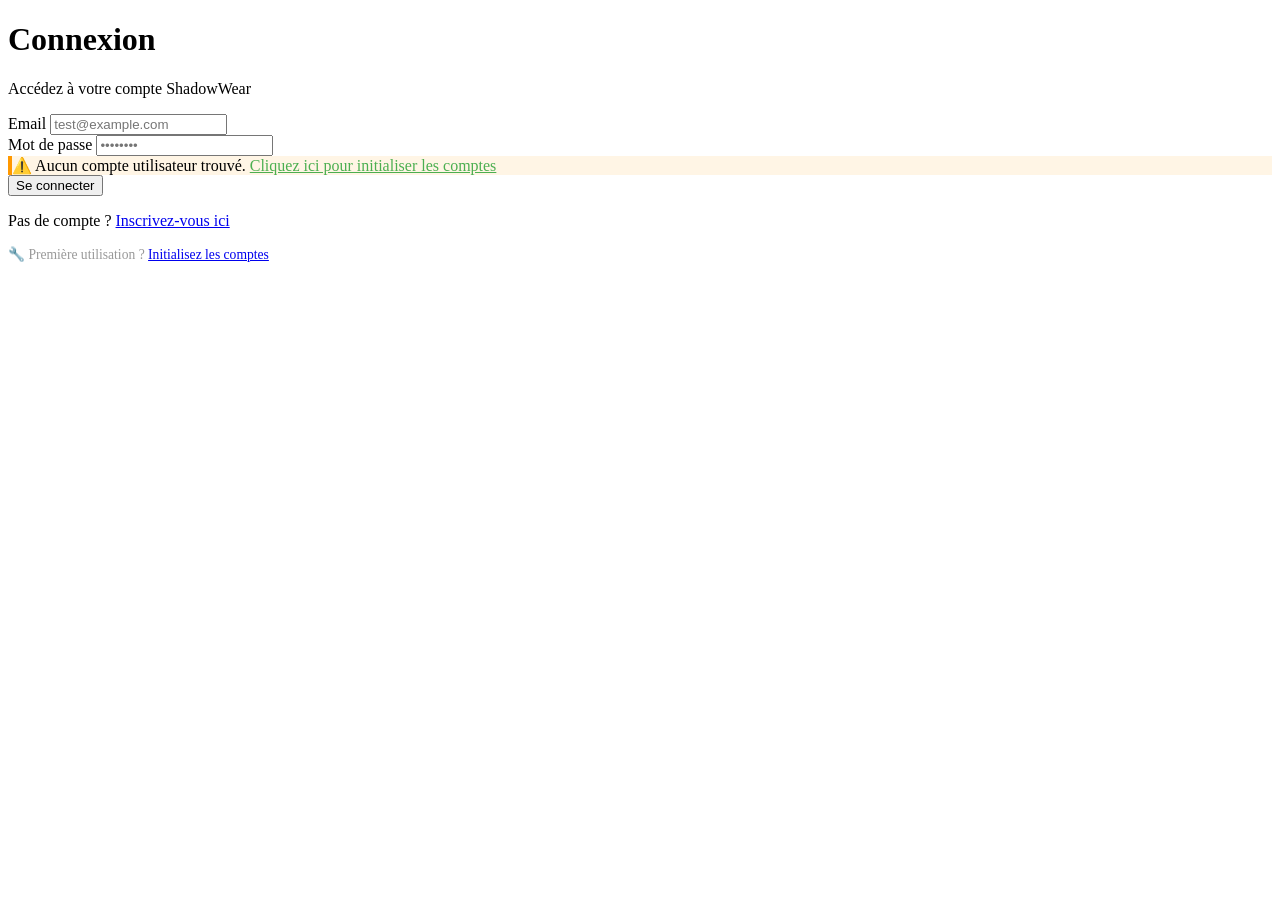
==== admin.html @ 0e339773 "Add files via upload" ====
<!DOCTYPE html>
<html lang="fr">
<head>
    <meta charset="UTF-8">
    <meta name="viewport" content="width=device-width, initial-scale=1.0">
    <title>Administration | ShadowWear</title>
    <link rel="preconnect" href="https://fonts.googleapis.com">
    <link rel="preconnect" href="https://fonts.gstatic.com" crossorigin>
    <link href="https://fonts.googleapis.com/css2?family=Inter:wght@300;400;700;900&display=swap" rel="stylesheet">
    <link rel="stylesheet" href="styles/auth.css">
    <style>
        .admin-header {
            background: linear-gradient(135deg, rgba(20, 20, 20, 0.95) 0%, rgba(10, 10, 10, 1) 100%);
            border-bottom: 2px solid rgba(255, 255, 255, 0.2);
            padding: 20px;
            margin-bottom: 30px;
        }

        .admin-content {
            display: grid;
            grid-template-columns: repeat(auto-fit, minmax(300px, 1fr));
            gap: 20px;
            margin-bottom: 30px;
        }

        .admin-card {
            background: rgba(255, 255, 255, 0.05);
            border: 1px solid rgba(255, 255, 255, 0.1);
            border-radius: 8px;
            padding: 20px;
            transition: all 0.3s ease;
        }

        .admin-card:hover {
            background: rgba(255, 255, 255, 0.08);
            border-color: rgba(255, 255, 255, 0.2);
        }

        .admin-card h3 {
            font-size: 18px;
            font-weight: 600;
            margin-bottom: 15px;
            color: #fff;
        }

        .admin-card p {
            color: #999;
            font-size: 14px;
            line-height: 1.6;
            margin-bottom: 15px;
        }

        .admin-button {
            padding: 10px 15px;
            background: rgba(255, 255, 255, 0.1);
            border: 1px solid rgba(255, 255, 255, 0.2);
            color: #fff;
            border-radius: 6px;
            cursor: pointer;
            font-size: 12px;
            font-weight: 600;
            transition: all 0.3s ease;
            text-transform: uppercase;
            letter-spacing: 0.5px;
        }

        .admin-button:hover {
            background: rgba(255, 255, 255, 0.15);
            border-color: rgba(255, 255, 255, 0.4);
        }

        .users-table {
            width: 100%;
            border-collapse: collapse;
            background: rgba(255, 255, 255, 0.05);
            border: 1px solid rgba(255, 255, 255, 0.1);
            border-radius: 8px;
            overflow: hidden;
        }

        .users-table th {
            background: rgba(255, 255, 255, 0.1);
            padding: 12px;
            text-align: left;
            font-weight: 600;
            font-size: 12px;
            border-bottom: 1px solid rgba(255, 255, 255, 0.1);
            text-transform: uppercase;
            letter-spacing: 0.5px;
        }

        .users-table td {
            padding: 12px;
            border-bottom: 1px solid rgba(255, 255, 255, 0.05);
            font-size: 13px;
        }

        .users-table tr:hover {
            background: rgba(255, 255, 255, 0.08);
        }

        .delete-btn {
            padding: 6px 10px;
            background: rgba(239, 68, 68, 0.2);
            color: #fecaca;
            border: 1px solid rgba(239, 68, 68, 0.4);
            border-radius: 4px;
            cursor: pointer;
            font-size: 11px;
            font-weight: 600;
            transition: all 0.3s ease;
        }

        .delete-btn:hover {
            background: rgba(239, 68, 68, 0.3);
            border-color: rgba(239, 68, 68, 0.6);
        }

        .role-badge {
            display: inline-block;
            padding: 4px 8px;
            background: rgba(16, 185, 129, 0.2);
            color: #a7f3d0;
            border-radius: 4px;
            font-size: 11px;
            font-weight: 600;
        }

        .admin-section {
            margin-bottom: 30px;
        }

        .admin-section h2 {
            font-size: 20px;
            font-weight: 600;
            margin-bottom: 20px;
            color: #fff;
            border-bottom: 1px solid rgba(255, 255, 255, 0.1);
            padding-bottom: 10px;
        }

        .no-access {
            grid-column: 1 / -1;
            text-align: center;
            padding: 40px;
            background: rgba(239, 68, 68, 0.1);
            border: 1px solid rgba(239, 68, 68, 0.4);
            border-radius: 8px;
        }

        .no-access h3 {
            color: #fecaca;
            margin-bottom: 10px;
        }

        .no-access p {
            color: #fca5a5;
        }
    </style>
</head>
<body>
    <div class="grunge-overlay"></div>

    <div class="auth-container" style="max-width: 1200px;">
        <!-- En-tête Admin -->
        <div class="admin-header">
            <h1 class="auth-title" style="margin: 0;">Panneau d'Administration</h1>
            <p class="auth-subtitle" style="margin: 0;">Gestion de ShadowWear</p>
        </div>

        <!-- Contenu Admin -->
        <div id="adminContent">
            <!-- Sera rempli par JavaScript -->
        </div>

        <!-- Bouton Retour -->
        <div class="auth-footer">
            <p><a href="index.html" class="auth-link">← Retour au site</a></p>
        </div>
    </div>

    <!-- Script d'authentification -->
    <script src="js/auth.js"></script>
    <script src="js/orders.js"></script>
    <script>
        // ============================================
        // PAGE D'ADMINISTRATION
        // ============================================

        // Vérifier si l'utilisateur est connecté ET admin
        window.addEventListener('DOMContentLoaded', function() {
            const currentUser = sessionStorage.getItem('currentUser');
            
            if (!currentUser) {
                // Rediriger vers la page de connexion
                alert('Vous devez être connecté pour accéder à cette page');
                window.location.href = 'login.html';
                return;
            }

            const user = JSON.parse(currentUser);

            // Vérifier si l'utilisateur est admin
            if (user.role !== 'admin') {
                // Afficher un message d'erreur
                document.getElementById('adminContent').innerHTML = `
                    <div class="admin-content">
                        <div class="no-access">
                            <h3>Accès refusé</h3>
                            <p>Vous n'avez pas les permissions pour accéder à l'administration.</p>
                            <p style="margin-top: 15px;">Email: <strong>${user.email}</strong></p>
                        </div>
                    </div>
                `;
                return;
            }

            // Afficher le contenu admin
            displayAdminDashboard(user);
        });

        /**
         * Affiche le tableau de bord administrateur
         */
        function displayAdminDashboard(adminUser) {
            const users = JSON.parse(localStorage.getItem('users')) || [];
            const adminContent = document.getElementById('adminContent');

            let html = `
                <div class="admin-card" style="grid-column: 1 / -1;">
                    <h3>Bienvenue, Admin</h3>
                    <p>Connecté en tant que : <strong>${adminUser.email}</strong></p>
                    <p>Rôle : <span class="role-badge">Administrateur</span></p>
                </div>

                <!-- Statistiques -->
                <div class="admin-card">
                    <h3>Utilisateurs</h3>
                    <p style="font-size: 32px; font-weight: 700; color: #10b981; margin: 10px 0;">${users.length}</p>
                    <p>Nombre total d'utilisateurs enregistrés</p>
                </div>

                <div class="admin-card">
                    <h3>Admins</h3>
                    <p style="font-size: 32px; font-weight: 700; color: #3b82f6; margin: 10px 0;">${users.filter(u => u.role === 'admin').length}</p>
                    <p>Nombre total d'administrateurs</p>
                </div>

                <div class="admin-card">
                    <h3>Utilisateurs standards</h3>
                    <p style="font-size: 32px; font-weight: 700; color: #f59e0b; margin: 10px 0;">${users.filter(u => !u.role || u.role === 'user').length}</p>
                    <p>Utilisateurs non administrateurs</p>
                </div>

                <div class="admin-card">
                    <h3>Utilisation Statistiques</h3>
                    <p style="font-size: 32px; font-weight: 700; color: #3b82f6; margin: 10px 0;">📊</p>
                    <p>Tableau de bord complet</p>
                    <a href="stats.html" class="admin-button" style="display: block; text-align: center; text-decoration: none; margin-top: 10px;">
                        Voir les Stats →
                    </a>
                </div>

                <div class="admin-card">
                    <h3>Outils de Développement</h3>
                    <p style="font-size: 32px; font-weight: 700; color: #f59e0b; margin: 10px 0;">🔧</p>
                    <p>Tests et données</p>
                    <a href="tools.html" class="admin-button" style="display: block; text-align: center; text-decoration: none; margin-top: 10px;">
                        Accéder aux Outils →
                    </a>
                </div>

                <!-- Section Gestion des utilisateurs -->
                <div style="grid-column: 1 / -1;" class="admin-section">
                    <h2>Gestion des utilisateurs</h2>
                    ${users.length > 0 ? buildUsersTable(users, adminUser.email) : '<p style="color: #999;">Aucun utilisateur enregistré</p>'}
                </div>

                <!-- Section Statistiques -->
                <div style="grid-column: 1 / -1;" class="admin-section">
                    <h2>📊 Statistiques</h2>
                    <p style="color: #999; margin-bottom: 15px;">Accédez au tableau de bord complet des commandes avec graphiques, tendances et analyses détaillées.</p>
                    <a href="stats.html" class="auth-button" style="display: inline-block; text-decoration: none; text-align: center;">
                        📈 Voir les Statistiques des Commandes
                    </a>
                </div>

                <!-- Section Outils -->
                <div style="grid-column: 1 / -1;" class="admin-section">
                    <h2>Outils d'administration</h2>
                    <div style="display: flex; gap: 10px; flex-wrap: wrap;">
                        <button class="auth-button" onclick="exportUsersData()">
                            ▼ Exporter les données
                        </button>
                        <button class="auth-button auth-button-danger" onclick="deleteAllUsers()">
                            🗑️ Supprimer tous les utilisateurs
                        </button>
                        <button class="auth-button" onclick="clearStorage()">
                            🔄 Réinitialiser le stockage
                        </button>
                        <button class="auth-button" onclick="logoutAdmin()">
                            🚪 Déconnexion
                        </button>
                    </div>
                </div>
            `;

            adminContent.innerHTML = html;
        }

        /**
         * Construit le tableau des utilisateurs
         */
        function buildUsersTable(users, adminEmail) {
            let html = '<table class="users-table"><thead><tr>';
            html += '<th>ID</th>';
            html += '<th>Email</th>';
            html += '<th>Nom</th>';
            html += '<th>Rôle</th>';
            html += '<th>Enregistré le</th>';
            html += '<th>Actions</th>';
            html += '</tr></thead><tbody>';

            users.forEach(user => {
                const createdDate = new Date(user.createdAt).toLocaleDateString('fr-FR');
                const roleClass = user.role === 'admin' ? 'role-badge' : '';
                const roleName = user.role === 'admin' ? 'Administrateur' : 'Utilisateur';
                const canDelete = user.email !== adminEmail; // Empêcher la suppression de son propre compte

                html += `<tr>
                    <td>${user.id}</td>
                    <td><strong>${user.email}</strong></td>
                    <td>${user.name}</td>
                    <td><span class="${roleClass}">${roleName}</span></td>
                    <td>${createdDate}</td>
                    <td>
                        ${canDelete ? `<button class="delete-btn" onclick="deleteUser('${user.email}')">Supprimer</button>` : '<span style="color: #999;">(Admin)</span>'}
                    </td>
                </tr>`;
            });

            html += '</tbody></table>';
            return html;
        }

        /**
         * Supprime un utilisateur
         */
        function deleteUser(email) {
            if (confirm(`Êtes-vous sûr de vouloir supprimer l'utilisateur ${email} ?`)) {
                if (deleteUser(email)) { // Utilise la fonction du fichier auth.js
                    alert('Utilisateur supprimé');
                    // Rafraîchir la page
                    location.reload();
                } else {
                    alert('Erreur lors de la suppression');
                }
            }
        }

        /**
         * Oups ! Il y a un conflit de nom. Je dois renommer la fonction
         */
        function deleteUserAccount(email) {
            if (confirm(`Êtes-vous sûr de vouloir supprimer l'utilisateur ${email} ?`)) {
                // Récupérer les utilisateurs
                const users = JSON.parse(localStorage.getItem('users')) || [];
                const filteredUsers = users.filter(u => u.email !== email);

                // Vérifier si l'utilisateur a été trouvé
                if (filteredUsers.length === users.length) {
                    alert('Utilisateur non trouvé');
                    return;
                }

                // Sauvegarder les changements
                localStorage.setItem('users', JSON.stringify(filteredUsers));
                alert('Utilisateur supprimé');
                
                // Rafraîchir la page
                location.reload();
            }
        }

        /**
         * Exporte les données des utilisateurs en JSON
         */
        function exportUsersData() {
            const users = JSON.parse(localStorage.getItem('users')) || [];
            const dataStr = JSON.stringify(users, null, 2);
            const dataBlob = new Blob([dataStr], { type: 'application/json' });
            const url = URL.createObjectURL(dataBlob);
            const link = document.createElement('a');
            link.href = url;
            link.download = `shadowwear-users-${new Date().toISOString().split('T')[0]}.json`;
            link.click();
            URL.revokeObjectURL(url);
        }

        /**
         * Supprime tous les utilisateurs
         */
        function deleteAllUsers() {
            if (confirm('⚠️ ATTENTION ⚠️\n\nCette action supprimera DÉFINITIVEMENT tous les utilisateurs enregistrés.\n\nÊtes-vous absolument sûr ?')) {
                if (confirm('Tapez "OUI" pour confirmer la suppression complète')) {
                    localStorage.removeItem('users');
                    alert('Tous les utilisateurs ont été supprimés');
                    location.reload();
                }
            }
        }

        /**
         * Réinitialise le stockage
         */
        function clearStorage() {
            if (confirm('Cela va réinitialiser le stockage localStorage de votre navigateur.\n\nContinuer ?')) {
                localStorage.clear();
                sessionStorage.clear();
                alert('Stockage réinitialisé. Redirection vers la connexion...');
                window.location.href = 'login.html';
            }
        }

        /**
         * Déconnecte l'administrateur
         */
        function logoutAdmin() {
            sessionStorage.removeItem('currentUser');
            alert('Vous avez été déconnecté');
            window.location.href = 'login.html';
        }

        // Corriger le lien du bouton de suppression
        document.addEventListener('click', function(e) {
            if (e.target.classList.contains('delete-btn')) {
                const email = e.target.getAttribute('onclick').match(/'([^']+)'/)[1];
                deleteUserAccount(email);
            }
        });
    </script>
</body>
</html>
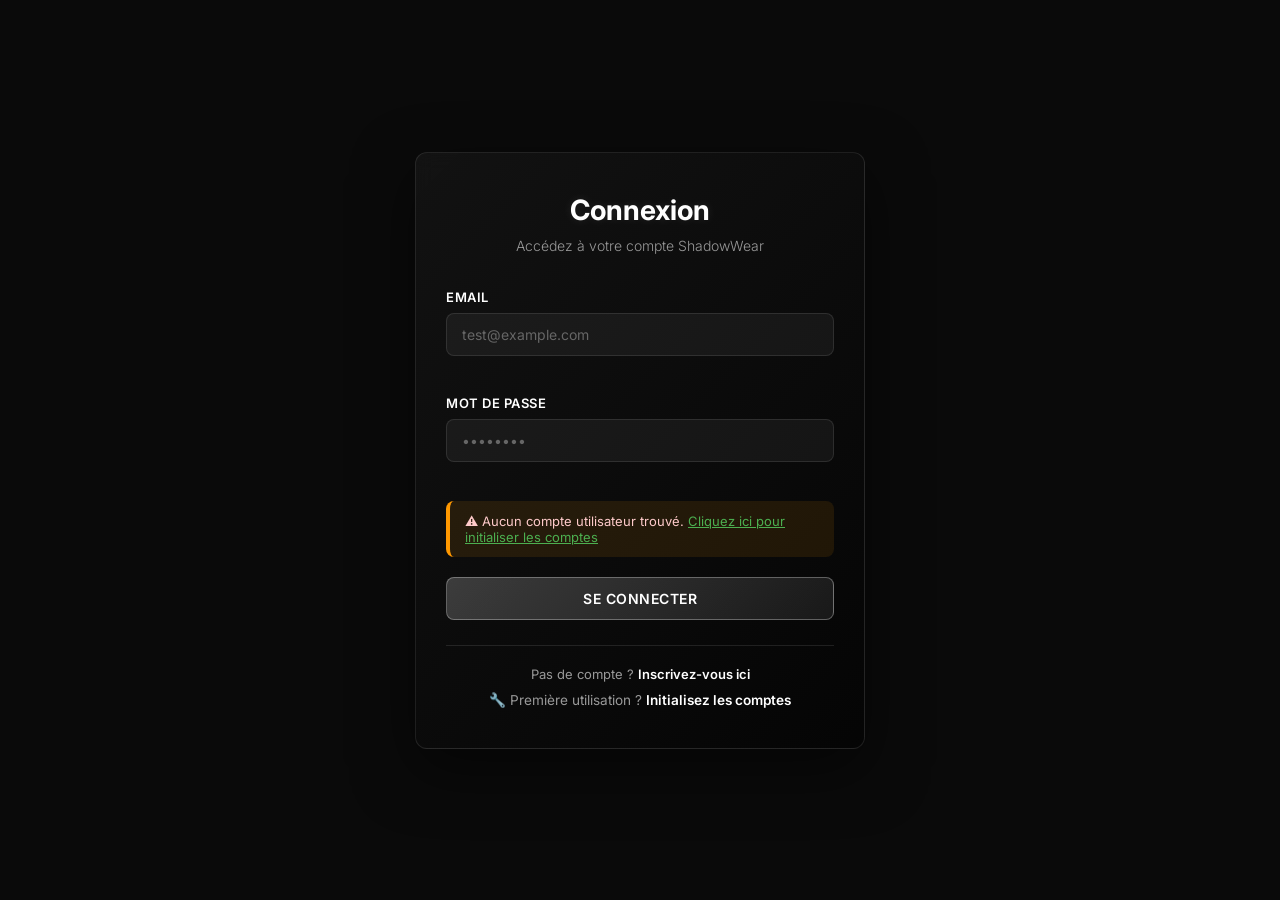
==== commit 9fe7c413: "Initial commit: Site Web vitrine" ====
--- a/admin.html
+++ b/admin.html
@@ -1,443 +1,443 @@
-<!DOCTYPE html>
-<html lang="fr">
-<head>
-    <meta charset="UTF-8">
-    <meta name="viewport" content="width=device-width, initial-scale=1.0">
-    <title>Administration | ShadowWear</title>
-    <link rel="preconnect" href="https://fonts.googleapis.com">
-    <link rel="preconnect" href="https://fonts.gstatic.com" crossorigin>
-    <link href="https://fonts.googleapis.com/css2?family=Inter:wght@300;400;700;900&display=swap" rel="stylesheet">
-    <link rel="stylesheet" href="styles/auth.css">
-    <style>
-        .admin-header {
-            background: linear-gradient(135deg, rgba(20, 20, 20, 0.95) 0%, rgba(10, 10, 10, 1) 100%);
-            border-bottom: 2px solid rgba(255, 255, 255, 0.2);
-            padding: 20px;
-            margin-bottom: 30px;
-        }
-
-        .admin-content {
-            display: grid;
-            grid-template-columns: repeat(auto-fit, minmax(300px, 1fr));
-            gap: 20px;
-            margin-bottom: 30px;
-        }
-
-        .admin-card {
-            background: rgba(255, 255, 255, 0.05);
-            border: 1px solid rgba(255, 255, 255, 0.1);
-            border-radius: 8px;
-            padding: 20px;
-            transition: all 0.3s ease;
-        }
-
-        .admin-card:hover {
-            background: rgba(255, 255, 255, 0.08);
-            border-color: rgba(255, 255, 255, 0.2);
-        }
-
-        .admin-card h3 {
-            font-size: 18px;
-            font-weight: 600;
-            margin-bottom: 15px;
-            color: #fff;
-        }
-
-        .admin-card p {
-            color: #999;
-            font-size: 14px;
-            line-height: 1.6;
-            margin-bottom: 15px;
-        }
-
-        .admin-button {
-            padding: 10px 15px;
-            background: rgba(255, 255, 255, 0.1);
-            border: 1px solid rgba(255, 255, 255, 0.2);
-            color: #fff;
-            border-radius: 6px;
-            cursor: pointer;
-            font-size: 12px;
-            font-weight: 600;
-            transition: all 0.3s ease;
-            text-transform: uppercase;
-            letter-spacing: 0.5px;
-        }
-
-        .admin-button:hover {
-            background: rgba(255, 255, 255, 0.15);
-            border-color: rgba(255, 255, 255, 0.4);
-        }
-
-        .users-table {
-            width: 100%;
-            border-collapse: collapse;
-            background: rgba(255, 255, 255, 0.05);
-            border: 1px solid rgba(255, 255, 255, 0.1);
-            border-radius: 8px;
-            overflow: hidden;
-        }
-
-        .users-table th {
-            background: rgba(255, 255, 255, 0.1);
-            padding: 12px;
-            text-align: left;
-            font-weight: 600;
-            font-size: 12px;
-            border-bottom: 1px solid rgba(255, 255, 255, 0.1);
-            text-transform: uppercase;
-            letter-spacing: 0.5px;
-        }
-
-        .users-table td {
-            padding: 12px;
-            border-bottom: 1px solid rgba(255, 255, 255, 0.05);
-            font-size: 13px;
-        }
-
-        .users-table tr:hover {
-            background: rgba(255, 255, 255, 0.08);
-        }
-
-        .delete-btn {
-            padding: 6px 10px;
-            background: rgba(239, 68, 68, 0.2);
-            color: #fecaca;
-            border: 1px solid rgba(239, 68, 68, 0.4);
-            border-radius: 4px;
-            cursor: pointer;
-            font-size: 11px;
-            font-weight: 600;
-            transition: all 0.3s ease;
-        }
-
-        .delete-btn:hover {
-            background: rgba(239, 68, 68, 0.3);
-            border-color: rgba(239, 68, 68, 0.6);
-        }
-
-        .role-badge {
-            display: inline-block;
-            padding: 4px 8px;
-            background: rgba(16, 185, 129, 0.2);
-            color: #a7f3d0;
-            border-radius: 4px;
-            font-size: 11px;
-            font-weight: 600;
-        }
-
-        .admin-section {
-            margin-bottom: 30px;
-        }
-
-        .admin-section h2 {
-            font-size: 20px;
-            font-weight: 600;
-            margin-bottom: 20px;
-            color: #fff;
-            border-bottom: 1px solid rgba(255, 255, 255, 0.1);
-            padding-bottom: 10px;
-        }
-
-        .no-access {
-            grid-column: 1 / -1;
-            text-align: center;
-            padding: 40px;
-            background: rgba(239, 68, 68, 0.1);
-            border: 1px solid rgba(239, 68, 68, 0.4);
-            border-radius: 8px;
-        }
-
-        .no-access h3 {
-            color: #fecaca;
-            margin-bottom: 10px;
-        }
-
-        .no-access p {
-            color: #fca5a5;
-        }
-    </style>
-</head>
-<body>
-    <div class="grunge-overlay"></div>
-
-    <div class="auth-container" style="max-width: 1200px;">
-        <!-- En-tête Admin -->
-        <div class="admin-header">
-            <h1 class="auth-title" style="margin: 0;">Panneau d'Administration</h1>
-            <p class="auth-subtitle" style="margin: 0;">Gestion de ShadowWear</p>
-        </div>
-
-        <!-- Contenu Admin -->
-        <div id="adminContent">
-            <!-- Sera rempli par JavaScript -->
-        </div>
-
-        <!-- Bouton Retour -->
-        <div class="auth-footer">
-            <p><a href="index.html" class="auth-link">← Retour au site</a></p>
-        </div>
-    </div>
-
-    <!-- Script d'authentification -->
-    <script src="js/auth.js"></script>
-    <script src="js/orders.js"></script>
-    <script>
-        // ============================================
-        // PAGE D'ADMINISTRATION
-        // ============================================
-
-        // Vérifier si l'utilisateur est connecté ET admin
-        window.addEventListener('DOMContentLoaded', function() {
-            const currentUser = sessionStorage.getItem('currentUser');
-            
-            if (!currentUser) {
-                // Rediriger vers la page de connexion
-                alert('Vous devez être connecté pour accéder à cette page');
-                window.location.href = 'login.html';
-                return;
-            }
-
-            const user = JSON.parse(currentUser);
-
-            // Vérifier si l'utilisateur est admin
-            if (user.role !== 'admin') {
-                // Afficher un message d'erreur
-                document.getElementById('adminContent').innerHTML = `
-                    <div class="admin-content">
-                        <div class="no-access">
-                            <h3>Accès refusé</h3>
-                            <p>Vous n'avez pas les permissions pour accéder à l'administration.</p>
-                            <p style="margin-top: 15px;">Email: <strong>${user.email}</strong></p>
-                        </div>
-                    </div>
-                `;
-                return;
-            }
-
-            // Afficher le contenu admin
-            displayAdminDashboard(user);
-        });
-
-        /**
-         * Affiche le tableau de bord administrateur
-         */
-        function displayAdminDashboard(adminUser) {
-            const users = JSON.parse(localStorage.getItem('users')) || [];
-            const adminContent = document.getElementById('adminContent');
-
-            let html = `
-                <div class="admin-card" style="grid-column: 1 / -1;">
-                    <h3>Bienvenue, Admin</h3>
-                    <p>Connecté en tant que : <strong>${adminUser.email}</strong></p>
-                    <p>Rôle : <span class="role-badge">Administrateur</span></p>
-                </div>
-
-                <!-- Statistiques -->
-                <div class="admin-card">
-                    <h3>Utilisateurs</h3>
-                    <p style="font-size: 32px; font-weight: 700; color: #10b981; margin: 10px 0;">${users.length}</p>
-                    <p>Nombre total d'utilisateurs enregistrés</p>
-                </div>
-
-                <div class="admin-card">
-                    <h3>Admins</h3>
-                    <p style="font-size: 32px; font-weight: 700; color: #3b82f6; margin: 10px 0;">${users.filter(u => u.role === 'admin').length}</p>
-                    <p>Nombre total d'administrateurs</p>
-                </div>
-
-                <div class="admin-card">
-                    <h3>Utilisateurs standards</h3>
-                    <p style="font-size: 32px; font-weight: 700; color: #f59e0b; margin: 10px 0;">${users.filter(u => !u.role || u.role === 'user').length}</p>
-                    <p>Utilisateurs non administrateurs</p>
-                </div>
-
-                <div class="admin-card">
-                    <h3>Utilisation Statistiques</h3>
-                    <p style="font-size: 32px; font-weight: 700; color: #3b82f6; margin: 10px 0;">📊</p>
-                    <p>Tableau de bord complet</p>
-                    <a href="stats.html" class="admin-button" style="display: block; text-align: center; text-decoration: none; margin-top: 10px;">
-                        Voir les Stats →
-                    </a>
-                </div>
-
-                <div class="admin-card">
-                    <h3>Outils de Développement</h3>
-                    <p style="font-size: 32px; font-weight: 700; color: #f59e0b; margin: 10px 0;">🔧</p>
-                    <p>Tests et données</p>
-                    <a href="tools.html" class="admin-button" style="display: block; text-align: center; text-decoration: none; margin-top: 10px;">
-                        Accéder aux Outils →
-                    </a>
-                </div>
-
-                <!-- Section Gestion des utilisateurs -->
-                <div style="grid-column: 1 / -1;" class="admin-section">
-                    <h2>Gestion des utilisateurs</h2>
-                    ${users.length > 0 ? buildUsersTable(users, adminUser.email) : '<p style="color: #999;">Aucun utilisateur enregistré</p>'}
-                </div>
-
-                <!-- Section Statistiques -->
-                <div style="grid-column: 1 / -1;" class="admin-section">
-                    <h2>📊 Statistiques</h2>
-                    <p style="color: #999; margin-bottom: 15px;">Accédez au tableau de bord complet des commandes avec graphiques, tendances et analyses détaillées.</p>
-                    <a href="stats.html" class="auth-button" style="display: inline-block; text-decoration: none; text-align: center;">
-                        📈 Voir les Statistiques des Commandes
-                    </a>
-                </div>
-
-                <!-- Section Outils -->
-                <div style="grid-column: 1 / -1;" class="admin-section">
-                    <h2>Outils d'administration</h2>
-                    <div style="display: flex; gap: 10px; flex-wrap: wrap;">
-                        <button class="auth-button" onclick="exportUsersData()">
-                            ▼ Exporter les données
-                        </button>
-                        <button class="auth-button auth-button-danger" onclick="deleteAllUsers()">
-                            🗑️ Supprimer tous les utilisateurs
-                        </button>
-                        <button class="auth-button" onclick="clearStorage()">
-                            🔄 Réinitialiser le stockage
-                        </button>
-                        <button class="auth-button" onclick="logoutAdmin()">
-                            🚪 Déconnexion
-                        </button>
-                    </div>
-                </div>
-            `;
-
-            adminContent.innerHTML = html;
-        }
-
-        /**
-         * Construit le tableau des utilisateurs
-         */
-        function buildUsersTable(users, adminEmail) {
-            let html = '<table class="users-table"><thead><tr>';
-            html += '<th>ID</th>';
-            html += '<th>Email</th>';
-            html += '<th>Nom</th>';
-            html += '<th>Rôle</th>';
-            html += '<th>Enregistré le</th>';
-            html += '<th>Actions</th>';
-            html += '</tr></thead><tbody>';
-
-            users.forEach(user => {
-                const createdDate = new Date(user.createdAt).toLocaleDateString('fr-FR');
-                const roleClass = user.role === 'admin' ? 'role-badge' : '';
-                const roleName = user.role === 'admin' ? 'Administrateur' : 'Utilisateur';
-                const canDelete = user.email !== adminEmail; // Empêcher la suppression de son propre compte
-
-                html += `<tr>
-                    <td>${user.id}</td>
-                    <td><strong>${user.email}</strong></td>
-                    <td>${user.name}</td>
-                    <td><span class="${roleClass}">${roleName}</span></td>
-                    <td>${createdDate}</td>
-                    <td>
-                        ${canDelete ? `<button class="delete-btn" onclick="deleteUser('${user.email}')">Supprimer</button>` : '<span style="color: #999;">(Admin)</span>'}
-                    </td>
-                </tr>`;
-            });
-
-            html += '</tbody></table>';
-            return html;
-        }
-
-        /**
-         * Supprime un utilisateur
-         */
-        function deleteUser(email) {
-            if (confirm(`Êtes-vous sûr de vouloir supprimer l'utilisateur ${email} ?`)) {
-                if (deleteUser(email)) { // Utilise la fonction du fichier auth.js
-                    alert('Utilisateur supprimé');
-                    // Rafraîchir la page
-                    location.reload();
-                } else {
-                    alert('Erreur lors de la suppression');
-                }
-            }
-        }
-
-        /**
-         * Oups ! Il y a un conflit de nom. Je dois renommer la fonction
-         */
-        function deleteUserAccount(email) {
-            if (confirm(`Êtes-vous sûr de vouloir supprimer l'utilisateur ${email} ?`)) {
-                // Récupérer les utilisateurs
-                const users = JSON.parse(localStorage.getItem('users')) || [];
-                const filteredUsers = users.filter(u => u.email !== email);
-
-                // Vérifier si l'utilisateur a été trouvé
-                if (filteredUsers.length === users.length) {
-                    alert('Utilisateur non trouvé');
-                    return;
-                }
-
-                // Sauvegarder les changements
-                localStorage.setItem('users', JSON.stringify(filteredUsers));
-                alert('Utilisateur supprimé');
-                
-                // Rafraîchir la page
-                location.reload();
-            }
-        }
-
-        /**
-         * Exporte les données des utilisateurs en JSON
-         */
-        function exportUsersData() {
-            const users = JSON.parse(localStorage.getItem('users')) || [];
-            const dataStr = JSON.stringify(users, null, 2);
-            const dataBlob = new Blob([dataStr], { type: 'application/json' });
-            const url = URL.createObjectURL(dataBlob);
-            const link = document.createElement('a');
-            link.href = url;
-            link.download = `shadowwear-users-${new Date().toISOString().split('T')[0]}.json`;
-            link.click();
-            URL.revokeObjectURL(url);
-        }
-
-        /**
-         * Supprime tous les utilisateurs
-         */
-        function deleteAllUsers() {
-            if (confirm('⚠️ ATTENTION ⚠️\n\nCette action supprimera DÉFINITIVEMENT tous les utilisateurs enregistrés.\n\nÊtes-vous absolument sûr ?')) {
-                if (confirm('Tapez "OUI" pour confirmer la suppression complète')) {
-                    localStorage.removeItem('users');
-                    alert('Tous les utilisateurs ont été supprimés');
-                    location.reload();
-                }
-            }
-        }
-
-        /**
-         * Réinitialise le stockage
-         */
-        function clearStorage() {
-            if (confirm('Cela va réinitialiser le stockage localStorage de votre navigateur.\n\nContinuer ?')) {
-                localStorage.clear();
-                sessionStorage.clear();
-                alert('Stockage réinitialisé. Redirection vers la connexion...');
-                window.location.href = 'login.html';
-            }
-        }
-
-        /**
-         * Déconnecte l'administrateur
-         */
-        function logoutAdmin() {
-            sessionStorage.removeItem('currentUser');
-            alert('Vous avez été déconnecté');
-            window.location.href = 'login.html';
-        }
-
-        // Corriger le lien du bouton de suppression
-        document.addEventListener('click', function(e) {
-            if (e.target.classList.contains('delete-btn')) {
-                const email = e.target.getAttribute('onclick').match(/'([^']+)'/)[1];
-                deleteUserAccount(email);
-            }
-        });
-    </script>
-</body>
-</html>
+<!DOCTYPE html>
+<html lang="fr">
+<head>
+    <meta charset="UTF-8">
+    <meta name="viewport" content="width=device-width, initial-scale=1.0">
+    <title>Administration | ShadowWear</title>
+    <link rel="preconnect" href="https://fonts.googleapis.com">
+    <link rel="preconnect" href="https://fonts.gstatic.com" crossorigin>
+    <link href="https://fonts.googleapis.com/css2?family=Inter:wght@300;400;700;900&display=swap" rel="stylesheet">
+    <link rel="stylesheet" href="styles/auth.css">
+    <style>
+        .admin-header {
+            background: linear-gradient(135deg, rgba(20, 20, 20, 0.95) 0%, rgba(10, 10, 10, 1) 100%);
+            border-bottom: 2px solid rgba(255, 255, 255, 0.2);
+            padding: 20px;
+            margin-bottom: 30px;
+        }
+
+        .admin-content {
+            display: grid;
+            grid-template-columns: repeat(auto-fit, minmax(300px, 1fr));
+            gap: 20px;
+            margin-bottom: 30px;
+        }
+
+        .admin-card {
+            background: rgba(255, 255, 255, 0.05);
+            border: 1px solid rgba(255, 255, 255, 0.1);
+            border-radius: 8px;
+            padding: 20px;
+            transition: all 0.3s ease;
+        }
+
+        .admin-card:hover {
+            background: rgba(255, 255, 255, 0.08);
+            border-color: rgba(255, 255, 255, 0.2);
+        }
+
+        .admin-card h3 {
+            font-size: 18px;
+            font-weight: 600;
+            margin-bottom: 15px;
+            color: #fff;
+        }
+
+        .admin-card p {
+            color: #999;
+            font-size: 14px;
+            line-height: 1.6;
+            margin-bottom: 15px;
+        }
+
+        .admin-button {
+            padding: 10px 15px;
+            background: rgba(255, 255, 255, 0.1);
+            border: 1px solid rgba(255, 255, 255, 0.2);
+            color: #fff;
+            border-radius: 6px;
+            cursor: pointer;
+            font-size: 12px;
+            font-weight: 600;
+            transition: all 0.3s ease;
+            text-transform: uppercase;
+            letter-spacing: 0.5px;
+        }
+
+        .admin-button:hover {
+            background: rgba(255, 255, 255, 0.15);
+            border-color: rgba(255, 255, 255, 0.4);
+        }
+
+        .users-table {
+            width: 100%;
+            border-collapse: collapse;
+            background: rgba(255, 255, 255, 0.05);
+            border: 1px solid rgba(255, 255, 255, 0.1);
+            border-radius: 8px;
+            overflow: hidden;
+        }
+
+        .users-table th {
+            background: rgba(255, 255, 255, 0.1);
+            padding: 12px;
+            text-align: left;
+            font-weight: 600;
+            font-size: 12px;
+            border-bottom: 1px solid rgba(255, 255, 255, 0.1);
+            text-transform: uppercase;
+            letter-spacing: 0.5px;
+        }
+
+        .users-table td {
+            padding: 12px;
+            border-bottom: 1px solid rgba(255, 255, 255, 0.05);
+            font-size: 13px;
+        }
+
+        .users-table tr:hover {
+            background: rgba(255, 255, 255, 0.08);
+        }
+
+        .delete-btn {
+            padding: 6px 10px;
+            background: rgba(239, 68, 68, 0.2);
+            color: #fecaca;
+            border: 1px solid rgba(239, 68, 68, 0.4);
+            border-radius: 4px;
+            cursor: pointer;
+            font-size: 11px;
+            font-weight: 600;
+            transition: all 0.3s ease;
+        }
+
+        .delete-btn:hover {
+            background: rgba(239, 68, 68, 0.3);
+            border-color: rgba(239, 68, 68, 0.6);
+        }
+
+        .role-badge {
+            display: inline-block;
+            padding: 4px 8px;
+            background: rgba(16, 185, 129, 0.2);
+            color: #a7f3d0;
+            border-radius: 4px;
+            font-size: 11px;
+            font-weight: 600;
+        }
+
+        .admin-section {
+            margin-bottom: 30px;
+        }
+
+        .admin-section h2 {
+            font-size: 20px;
+            font-weight: 600;
+            margin-bottom: 20px;
+            color: #fff;
+            border-bottom: 1px solid rgba(255, 255, 255, 0.1);
+            padding-bottom: 10px;
+        }
+
+        .no-access {
+            grid-column: 1 / -1;
+            text-align: center;
+            padding: 40px;
+            background: rgba(239, 68, 68, 0.1);
+            border: 1px solid rgba(239, 68, 68, 0.4);
+            border-radius: 8px;
+        }
+
+        .no-access h3 {
+            color: #fecaca;
+            margin-bottom: 10px;
+        }
+
+        .no-access p {
+            color: #fca5a5;
+        }
+    </style>
+</head>
+<body>
+    <div class="grunge-overlay"></div>
+
+    <div class="auth-container" style="max-width: 1200px;">
+        <!-- En-tête Admin -->
+        <div class="admin-header">
+            <h1 class="auth-title" style="margin: 0;">Panneau d'Administration</h1>
+            <p class="auth-subtitle" style="margin: 0;">Gestion de ShadowWear</p>
+        </div>
+
+        <!-- Contenu Admin -->
+        <div id="adminContent">
+            <!-- Sera rempli par JavaScript -->
+        </div>
+
+        <!-- Bouton Retour -->
+        <div class="auth-footer">
+            <p><a href="index.html" class="auth-link">← Retour au site</a></p>
+        </div>
+    </div>
+
+    <!-- Script d'authentification -->
+    <script src="js/auth.js"></script>
+    <script src="js/orders.js"></script>
+    <script>
+        // ============================================
+        // PAGE D'ADMINISTRATION
+        // ============================================
+
+        // Vérifier si l'utilisateur est connecté ET admin
+        window.addEventListener('DOMContentLoaded', function() {
+            const currentUser = sessionStorage.getItem('currentUser');
+            
+            if (!currentUser) {
+                // Rediriger vers la page de connexion
+                alert('Vous devez être connecté pour accéder à cette page');
+                window.location.href = 'login.html';
+                return;
+            }
+
+            const user = JSON.parse(currentUser);
+
+            // Vérifier si l'utilisateur est admin
+            if (user.role !== 'admin') {
+                // Afficher un message d'erreur
+                document.getElementById('adminContent').innerHTML = `
+                    <div class="admin-content">
+                        <div class="no-access">
+                            <h3>Accès refusé</h3>
+                            <p>Vous n'avez pas les permissions pour accéder à l'administration.</p>
+                            <p style="margin-top: 15px;">Email: <strong>${user.email}</strong></p>
+                        </div>
+                    </div>
+                `;
+                return;
+            }
+
+            // Afficher le contenu admin
+            displayAdminDashboard(user);
+        });
+
+        /**
+         * Affiche le tableau de bord administrateur
+         */
+        function displayAdminDashboard(adminUser) {
+            const users = JSON.parse(localStorage.getItem('users')) || [];
+            const adminContent = document.getElementById('adminContent');
+
+            let html = `
+                <div class="admin-card" style="grid-column: 1 / -1;">
+                    <h3>Bienvenue, Admin</h3>
+                    <p>Connecté en tant que : <strong>${adminUser.email}</strong></p>
+                    <p>Rôle : <span class="role-badge">Administrateur</span></p>
+                </div>
+
+                <!-- Statistiques -->
+                <div class="admin-card">
+                    <h3>Utilisateurs</h3>
+                    <p style="font-size: 32px; font-weight: 700; color: #10b981; margin: 10px 0;">${users.length}</p>
+                    <p>Nombre total d'utilisateurs enregistrés</p>
+                </div>
+
+                <div class="admin-card">
+                    <h3>Admins</h3>
+                    <p style="font-size: 32px; font-weight: 700; color: #3b82f6; margin: 10px 0;">${users.filter(u => u.role === 'admin').length}</p>
+                    <p>Nombre total d'administrateurs</p>
+                </div>
+
+                <div class="admin-card">
+                    <h3>Utilisateurs standards</h3>
+                    <p style="font-size: 32px; font-weight: 700; color: #f59e0b; margin: 10px 0;">${users.filter(u => !u.role || u.role === 'user').length}</p>
+                    <p>Utilisateurs non administrateurs</p>
+                </div>
+
+                <div class="admin-card">
+                    <h3>Utilisation Statistiques</h3>
+                    <p style="font-size: 32px; font-weight: 700; color: #3b82f6; margin: 10px 0;">📊</p>
+                    <p>Tableau de bord complet</p>
+                    <a href="stats.html" class="admin-button" style="display: block; text-align: center; text-decoration: none; margin-top: 10px;">
+                        Voir les Stats →
+                    </a>
+                </div>
+
+                <div class="admin-card">
+                    <h3>Outils de Développement</h3>
+                    <p style="font-size: 32px; font-weight: 700; color: #f59e0b; margin: 10px 0;">🔧</p>
+                    <p>Tests et données</p>
+                    <a href="tools.html" class="admin-button" style="display: block; text-align: center; text-decoration: none; margin-top: 10px;">
+                        Accéder aux Outils →
+                    </a>
+                </div>
+
+                <!-- Section Gestion des utilisateurs -->
+                <div style="grid-column: 1 / -1;" class="admin-section">
+                    <h2>Gestion des utilisateurs</h2>
+                    ${users.length > 0 ? buildUsersTable(users, adminUser.email) : '<p style="color: #999;">Aucun utilisateur enregistré</p>'}
+                </div>
+
+                <!-- Section Statistiques -->
+                <div style="grid-column: 1 / -1;" class="admin-section">
+                    <h2>📊 Statistiques</h2>
+                    <p style="color: #999; margin-bottom: 15px;">Accédez au tableau de bord complet des commandes avec graphiques, tendances et analyses détaillées.</p>
+                    <a href="stats.html" class="auth-button" style="display: inline-block; text-decoration: none; text-align: center;">
+                        📈 Voir les Statistiques des Commandes
+                    </a>
+                </div>
+
+                <!-- Section Outils -->
+                <div style="grid-column: 1 / -1;" class="admin-section">
+                    <h2>Outils d'administration</h2>
+                    <div style="display: flex; gap: 10px; flex-wrap: wrap;">
+                        <button class="auth-button" onclick="exportUsersData()">
+                            ▼ Exporter les données
+                        </button>
+                        <button class="auth-button auth-button-danger" onclick="deleteAllUsers()">
+                            🗑️ Supprimer tous les utilisateurs
+                        </button>
+                        <button class="auth-button" onclick="clearStorage()">
+                            🔄 Réinitialiser le stockage
+                        </button>
+                        <button class="auth-button" onclick="logoutAdmin()">
+                            🚪 Déconnexion
+                        </button>
+                    </div>
+                </div>
+            `;
+
+            adminContent.innerHTML = html;
+        }
+
+        /**
+         * Construit le tableau des utilisateurs
+         */
+        function buildUsersTable(users, adminEmail) {
+            let html = '<table class="users-table"><thead><tr>';
+            html += '<th>ID</th>';
+            html += '<th>Email</th>';
+            html += '<th>Nom</th>';
+            html += '<th>Rôle</th>';
+            html += '<th>Enregistré le</th>';
+            html += '<th>Actions</th>';
+            html += '</tr></thead><tbody>';
+
+            users.forEach(user => {
+                const createdDate = new Date(user.createdAt).toLocaleDateString('fr-FR');
+                const roleClass = user.role === 'admin' ? 'role-badge' : '';
+                const roleName = user.role === 'admin' ? 'Administrateur' : 'Utilisateur';
+                const canDelete = user.email !== adminEmail; // Empêcher la suppression de son propre compte
+
+                html += `<tr>
+                    <td>${user.id}</td>
+                    <td><strong>${user.email}</strong></td>
+                    <td>${user.name}</td>
+                    <td><span class="${roleClass}">${roleName}</span></td>
+                    <td>${createdDate}</td>
+                    <td>
+                        ${canDelete ? `<button class="delete-btn" onclick="deleteUser('${user.email}')">Supprimer</button>` : '<span style="color: #999;">(Admin)</span>'}
+                    </td>
+                </tr>`;
+            });
+
+            html += '</tbody></table>';
+            return html;
+        }
+
+        /**
+         * Supprime un utilisateur
+         */
+        function deleteUser(email) {
+            if (confirm(`Êtes-vous sûr de vouloir supprimer l'utilisateur ${email} ?`)) {
+                if (deleteUser(email)) { // Utilise la fonction du fichier auth.js
+                    alert('Utilisateur supprimé');
+                    // Rafraîchir la page
+                    location.reload();
+                } else {
+                    alert('Erreur lors de la suppression');
+                }
+            }
+        }
+
+        /**
+         * Oups ! Il y a un conflit de nom. Je dois renommer la fonction
+         */
+        function deleteUserAccount(email) {
+            if (confirm(`Êtes-vous sûr de vouloir supprimer l'utilisateur ${email} ?`)) {
+                // Récupérer les utilisateurs
+                const users = JSON.parse(localStorage.getItem('users')) || [];
+                const filteredUsers = users.filter(u => u.email !== email);
+
+                // Vérifier si l'utilisateur a été trouvé
+                if (filteredUsers.length === users.length) {
+                    alert('Utilisateur non trouvé');
+                    return;
+                }
+
+                // Sauvegarder les changements
+                localStorage.setItem('users', JSON.stringify(filteredUsers));
+                alert('Utilisateur supprimé');
+                
+                // Rafraîchir la page
+                location.reload();
+            }
+        }
+
+        /**
+         * Exporte les données des utilisateurs en JSON
+         */
+        function exportUsersData() {
+            const users = JSON.parse(localStorage.getItem('users')) || [];
+            const dataStr = JSON.stringify(users, null, 2);
+            const dataBlob = new Blob([dataStr], { type: 'application/json' });
+            const url = URL.createObjectURL(dataBlob);
+            const link = document.createElement('a');
+            link.href = url;
+            link.download = `shadowwear-users-${new Date().toISOString().split('T')[0]}.json`;
+            link.click();
+            URL.revokeObjectURL(url);
+        }
+
+        /**
+         * Supprime tous les utilisateurs
+         */
+        function deleteAllUsers() {
+            if (confirm('⚠️ ATTENTION ⚠️\n\nCette action supprimera DÉFINITIVEMENT tous les utilisateurs enregistrés.\n\nÊtes-vous absolument sûr ?')) {
+                if (confirm('Tapez "OUI" pour confirmer la suppression complète')) {
+                    localStorage.removeItem('users');
+                    alert('Tous les utilisateurs ont été supprimés');
+                    location.reload();
+                }
+            }
+        }
+
+        /**
+         * Réinitialise le stockage
+         */
+        function clearStorage() {
+            if (confirm('Cela va réinitialiser le stockage localStorage de votre navigateur.\n\nContinuer ?')) {
+                localStorage.clear();
+                sessionStorage.clear();
+                alert('Stockage réinitialisé. Redirection vers la connexion...');
+                window.location.href = 'login.html';
+            }
+        }
+
+        /**
+         * Déconnecte l'administrateur
+         */
+        function logoutAdmin() {
+            sessionStorage.removeItem('currentUser');
+            alert('Vous avez été déconnecté');
+            window.location.href = 'login.html';
+        }
+
+        // Corriger le lien du bouton de suppression
+        document.addEventListener('click', function(e) {
+            if (e.target.classList.contains('delete-btn')) {
+                const email = e.target.getAttribute('onclick').match(/'([^']+)'/)[1];
+                deleteUserAccount(email);
+            }
+        });
+    </script>
+</body>
+</html>
--- a/styles/auth.css
+++ b/styles/auth.css
@@ -0,0 +1,334 @@
+/* ============================================
+   STYLES POUR LES PAGES D'AUTHENTIFICATION
+   ============================================ */
+
+:root {
+    --bg-dark: #0a0a0a;
+    --bg-card: #1a1a1a;
+    --accent: #ffffff;
+    --accent-light: #e5e5e5;
+    --error: #ef4444;
+    --success: #10b981;
+    --border: rgba(255, 255, 255, 0.1);
+}
+
+* {
+    margin: 0;
+    padding: 0;
+    box-sizing: border-box;
+}
+
+body {
+    background-color: var(--bg-dark);
+    color: var(--accent-light);
+    font-family: 'Inter', sans-serif;
+    overflow-x: hidden;
+    min-height: 100vh;
+    display: flex;
+    align-items: center;
+    justify-content: center;
+    padding: 20px;
+}
+
+/* Texture grunge (superposition) */
+.grunge-overlay {
+    position: fixed;
+    top: 0;
+    left: 0;
+    width: 100%;
+    height: 100%;
+    background: url('https://www.transparenttextures.com/patterns/asfalt-dark.png');
+    pointer-events: none;
+    opacity: 0.15;
+    z-index: 50;
+}
+
+/* ============================================
+   CONTENEUR PRINCIPAL
+   ============================================ */
+
+.auth-container {
+    width: 100%;
+    max-width: 450px;
+    z-index: 100;
+    position: relative;
+}
+
+.auth-card {
+    background: linear-gradient(135deg, rgba(20, 20, 20, 0.9) 0%, rgba(5, 5, 5, 0.95) 100%);
+    border: 1px solid var(--border);
+    border-radius: 12px;
+    padding: 40px 30px;
+    box-shadow: 0 20px 60px rgba(0, 0, 0, 0.5);
+    backdrop-filter: blur(10px);
+}
+
+/* ============================================
+   EN-TÊTE
+   ============================================ */
+
+.auth-header {
+    text-align: center;
+    margin-bottom: 35px;
+}
+
+.auth-title {
+    font-size: 28px;
+    font-weight: 700;
+    color: var(--accent);
+    margin-bottom: 10px;
+    text-shadow: 0 0 10px rgba(255, 255, 255, 0.1);
+}
+
+.auth-subtitle {
+    font-size: 14px;
+    color: #999;
+    font-weight: 300;
+}
+
+/* ============================================
+   FORMULAIRE
+   ============================================ */
+
+.auth-form {
+    display: flex;
+    flex-direction: column;
+    gap: 20px;
+}
+
+/* Groupes de formulaire */
+.form-group {
+    display: flex;
+    flex-direction: column;
+    gap: 8px;
+}
+
+.form-group label {
+    font-size: 13px;
+    font-weight: 600;
+    color: var(--accent);
+    text-transform: uppercase;
+    letter-spacing: 0.5px;
+}
+
+.form-group input {
+    padding: 12px 15px;
+    background: rgba(255, 255, 255, 0.05);
+    border: 1px solid var(--border);
+    border-radius: 8px;
+    color: var(--accent-light);
+    font-size: 14px;
+    transition: all 0.3s ease;
+    font-family: 'Inter', sans-serif;
+}
+
+.form-group input:focus {
+    outline: none;
+    background: rgba(255, 255, 255, 0.08);
+    border-color: rgba(255, 255, 255, 0.3);
+    box-shadow: 0 0 10px rgba(255, 255, 255, 0.1);
+}
+
+.form-group input::placeholder {
+    color: #666;
+}
+
+/* Message d'erreur en champ */
+.error-message {
+    font-size: 12px;
+    color: var(--error);
+    margin-top: -5px;
+    min-height: 16px;
+}
+
+/* ============================================
+   ALERTES
+   ============================================ */
+
+.alert {
+    padding: 12px 15px;
+    border-radius: 8px;
+    font-size: 13px;
+    border-left: 4px solid transparent;
+    display: none;
+}
+
+.alert-error {
+    background: rgba(239, 68, 68, 0.1);
+    color: #fecaca;
+    border-left-color: var(--error);
+}
+
+.alert-success {
+    background: rgba(16, 185, 129, 0.1);
+    color: #a7f3d0;
+    border-left-color: var(--success);
+}
+
+/* ============================================
+   BOUTONS
+   ============================================ */
+
+.auth-button {
+    padding: 12px 20px;
+    background: linear-gradient(135deg, rgba(255, 255, 255, 0.2) 0%, rgba(100, 100, 100, 0.2) 100%);
+    border: 1px solid rgba(255, 255, 255, 0.3);
+    color: var(--accent);
+    font-size: 14px;
+    font-weight: 600;
+    border-radius: 8px;
+    cursor: pointer;
+    transition: all 0.3s ease;
+    text-transform: uppercase;
+    letter-spacing: 0.5px;
+    font-family: 'Inter', sans-serif;
+}
+
+.auth-button:hover {
+    background: linear-gradient(135deg, rgba(255, 255, 255, 0.3) 0%, rgba(100, 100, 100, 0.3) 100%);
+    border-color: rgba(255, 255, 255, 0.5);
+    box-shadow: 0 10px 25px rgba(0, 0, 0, 0.3);
+    transform: translateY(-2px);
+}
+
+.auth-button:active {
+    transform: translateY(0);
+}
+
+.auth-button-secondary {
+    background: rgba(100, 100, 100, 0.15);
+    border-color: rgba(150, 150, 150, 0.3);
+}
+
+.auth-button-secondary:hover {
+    background: rgba(100, 100, 100, 0.25);
+}
+
+.auth-button-danger {
+    background: rgba(239, 68, 68, 0.15);
+    border-color: rgba(239, 68, 68, 0.4);
+    color: #fecaca;
+}
+
+.auth-button-danger:hover {
+    background: rgba(239, 68, 68, 0.25);
+    border-color: rgba(239, 68, 68, 0.6);
+}
+
+/* ============================================
+   PIED DE PAGE
+   ============================================ */
+
+.auth-footer {
+    text-align: center;
+    margin-top: 25px;
+    padding-top: 20px;
+    border-top: 1px solid var(--border);
+}
+
+.auth-footer p {
+    font-size: 13px;
+    color: #999;
+}
+
+.auth-link {
+    color: var(--accent);
+    text-decoration: none;
+    font-weight: 600;
+    transition: all 0.3s ease;
+}
+
+.auth-link:hover {
+    color: #ccc;
+    text-shadow: 0 0 8px rgba(255, 255, 255, 0.2);
+}
+
+/* ============================================
+   PROFIL UTILISATEUR
+   ============================================ */
+
+.user-profile {
+    display: flex;
+    flex-direction: column;
+    gap: 25px;
+}
+
+.profile-section h2 {
+    font-size: 18px;
+    font-weight: 600;
+    margin-bottom: 15px;
+    color: var(--accent);
+}
+
+.profile-section p {
+    font-size: 14px;
+    margin-bottom: 10px;
+    padding: 10px 0;
+    border-bottom: 1px solid rgba(255, 255, 255, 0.05);
+}
+
+.profile-section strong {
+    color: #999;
+    font-weight: 500;
+}
+
+.profile-section span {
+    color: var(--accent-light);
+    margin-left: 10px;
+}
+
+/* Groupement des boutons d'actions */
+.profile-actions {
+    display: flex;
+    flex-direction: column;
+    gap: 12px;
+    margin-top: 20px;
+}
+
+/* ============================================
+   SECTION D'ÉDITION
+   ============================================ */
+
+.edit-section {
+    padding: 25px 0;
+    border-top: 1px solid var(--border);
+    border-bottom: 1px solid var(--border);
+}
+
+.edit-section h2 {
+    font-size: 18px;
+    font-weight: 600;
+    margin-bottom: 20px;
+    color: var(--accent);
+}
+
+/* Actions des formulaires */
+.form-actions {
+    display: flex;
+    flex-direction: column;
+    gap: 12px;
+    margin-top: 15px;
+}
+
+/* ============================================
+   RESPONSIVE
+   ============================================ */
+
+@media (max-width: 600px) {
+    .auth-card {
+        padding: 30px 20px;
+    }
+
+    .auth-title {
+        font-size: 24px;
+    }
+
+    .form-group input {
+        font-size: 16px; /* Évite le zoom sur mobile */
+    }
+
+    .auth-button {
+        padding: 14px 20px;
+        font-size: 13px;
+    }
+}
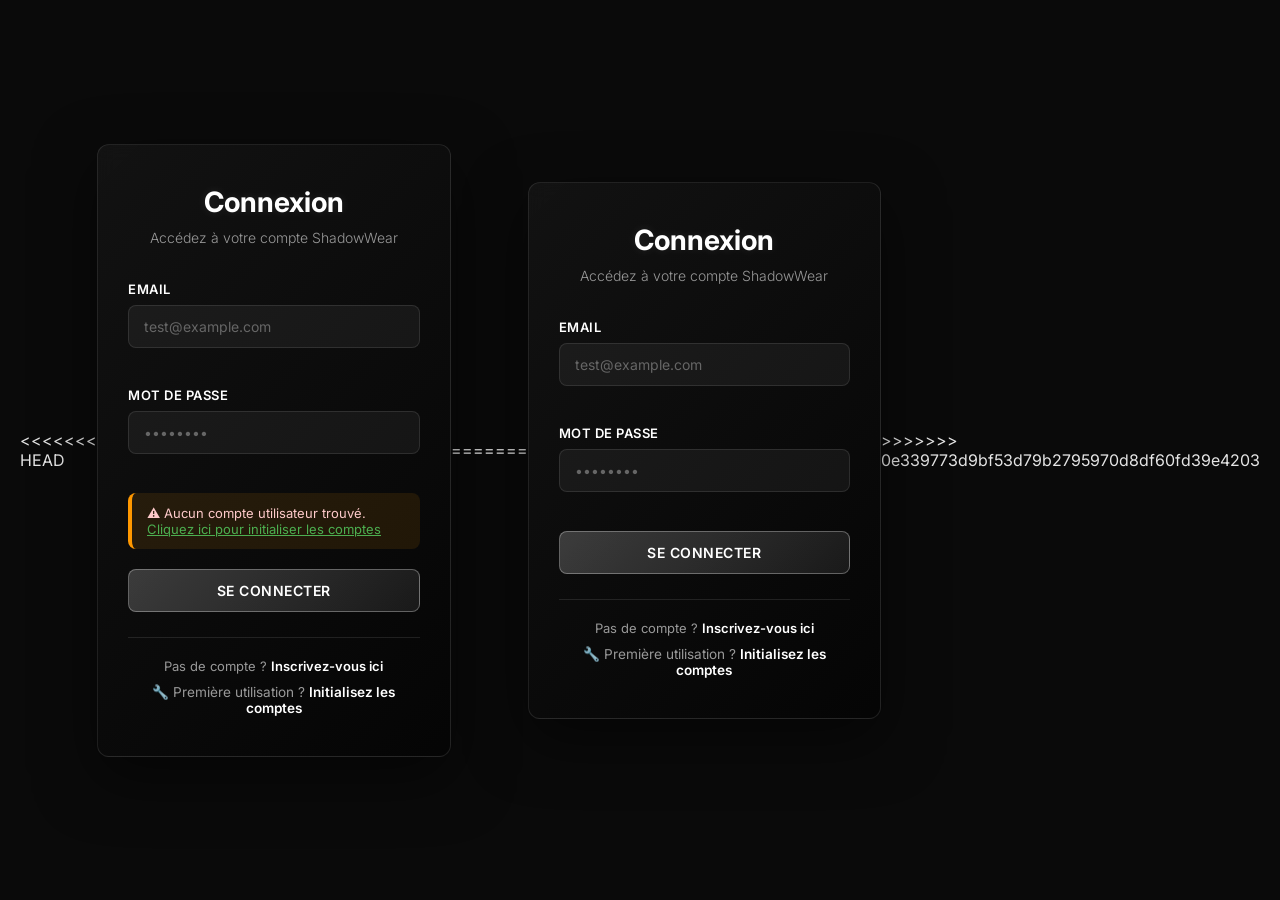
==== commit f411ebf9: "Merge: Resolve conflicts and push local site" ====
--- a/admin.html
+++ b/admin.html
@@ -1,3 +1,4 @@
+<<<<<<< HEAD
 <!DOCTYPE html>
 <html lang="fr">
 <head>
@@ -441,3 +442,448 @@
     </script>
 </body>
 </html>
+=======
+<!DOCTYPE html>
+<html lang="fr">
+<head>
+    <meta charset="UTF-8">
+    <meta name="viewport" content="width=device-width, initial-scale=1.0">
+    <title>Administration | ShadowWear</title>
+    <link rel="preconnect" href="https://fonts.googleapis.com">
+    <link rel="preconnect" href="https://fonts.gstatic.com" crossorigin>
+    <link href="https://fonts.googleapis.com/css2?family=Inter:wght@300;400;700;900&display=swap" rel="stylesheet">
+    <link rel="stylesheet" href="styles/auth.css">
+    <style>
+        .admin-header {
+            background: linear-gradient(135deg, rgba(20, 20, 20, 0.95) 0%, rgba(10, 10, 10, 1) 100%);
+            border-bottom: 2px solid rgba(255, 255, 255, 0.2);
+            padding: 20px;
+            margin-bottom: 30px;
+        }
+
+        .admin-content {
+            display: grid;
+            grid-template-columns: repeat(auto-fit, minmax(300px, 1fr));
+            gap: 20px;
+            margin-bottom: 30px;
+        }
+
+        .admin-card {
+            background: rgba(255, 255, 255, 0.05);
+            border: 1px solid rgba(255, 255, 255, 0.1);
+            border-radius: 8px;
+            padding: 20px;
+            transition: all 0.3s ease;
+        }
+
+        .admin-card:hover {
+            background: rgba(255, 255, 255, 0.08);
+            border-color: rgba(255, 255, 255, 0.2);
+        }
+
+        .admin-card h3 {
+            font-size: 18px;
+            font-weight: 600;
+            margin-bottom: 15px;
+            color: #fff;
+        }
+
+        .admin-card p {
+            color: #999;
+            font-size: 14px;
+            line-height: 1.6;
+            margin-bottom: 15px;
+        }
+
+        .admin-button {
+            padding: 10px 15px;
+            background: rgba(255, 255, 255, 0.1);
+            border: 1px solid rgba(255, 255, 255, 0.2);
+            color: #fff;
+            border-radius: 6px;
+            cursor: pointer;
+            font-size: 12px;
+            font-weight: 600;
+            transition: all 0.3s ease;
+            text-transform: uppercase;
+            letter-spacing: 0.5px;
+        }
+
+        .admin-button:hover {
+            background: rgba(255, 255, 255, 0.15);
+            border-color: rgba(255, 255, 255, 0.4);
+        }
+
+        .users-table {
+            width: 100%;
+            border-collapse: collapse;
+            background: rgba(255, 255, 255, 0.05);
+            border: 1px solid rgba(255, 255, 255, 0.1);
+            border-radius: 8px;
+            overflow: hidden;
+        }
+
+        .users-table th {
+            background: rgba(255, 255, 255, 0.1);
+            padding: 12px;
+            text-align: left;
+            font-weight: 600;
+            font-size: 12px;
+            border-bottom: 1px solid rgba(255, 255, 255, 0.1);
+            text-transform: uppercase;
+            letter-spacing: 0.5px;
+        }
+
+        .users-table td {
+            padding: 12px;
+            border-bottom: 1px solid rgba(255, 255, 255, 0.05);
+            font-size: 13px;
+        }
+
+        .users-table tr:hover {
+            background: rgba(255, 255, 255, 0.08);
+        }
+
+        .delete-btn {
+            padding: 6px 10px;
+            background: rgba(239, 68, 68, 0.2);
+            color: #fecaca;
+            border: 1px solid rgba(239, 68, 68, 0.4);
+            border-radius: 4px;
+            cursor: pointer;
+            font-size: 11px;
+            font-weight: 600;
+            transition: all 0.3s ease;
+        }
+
+        .delete-btn:hover {
+            background: rgba(239, 68, 68, 0.3);
+            border-color: rgba(239, 68, 68, 0.6);
+        }
+
+        .role-badge {
+            display: inline-block;
+            padding: 4px 8px;
+            background: rgba(16, 185, 129, 0.2);
+            color: #a7f3d0;
+            border-radius: 4px;
+            font-size: 11px;
+            font-weight: 600;
+        }
+
+        .admin-section {
+            margin-bottom: 30px;
+        }
+
+        .admin-section h2 {
+            font-size: 20px;
+            font-weight: 600;
+            margin-bottom: 20px;
+            color: #fff;
+            border-bottom: 1px solid rgba(255, 255, 255, 0.1);
+            padding-bottom: 10px;
+        }
+
+        .no-access {
+            grid-column: 1 / -1;
+            text-align: center;
+            padding: 40px;
+            background: rgba(239, 68, 68, 0.1);
+            border: 1px solid rgba(239, 68, 68, 0.4);
+            border-radius: 8px;
+        }
+
+        .no-access h3 {
+            color: #fecaca;
+            margin-bottom: 10px;
+        }
+
+        .no-access p {
+            color: #fca5a5;
+        }
+    </style>
+</head>
+<body>
+    <div class="grunge-overlay"></div>
+
+    <div class="auth-container" style="max-width: 1200px;">
+        <!-- En-tête Admin -->
+        <div class="admin-header">
+            <h1 class="auth-title" style="margin: 0;">Panneau d'Administration</h1>
+            <p class="auth-subtitle" style="margin: 0;">Gestion de ShadowWear</p>
+        </div>
+
+        <!-- Contenu Admin -->
+        <div id="adminContent">
+            <!-- Sera rempli par JavaScript -->
+        </div>
+
+        <!-- Bouton Retour -->
+        <div class="auth-footer">
+            <p><a href="index.html" class="auth-link">← Retour au site</a></p>
+        </div>
+    </div>
+
+    <!-- Script d'authentification -->
+    <script src="js/auth.js"></script>
+    <script src="js/orders.js"></script>
+    <script>
+        // ============================================
+        // PAGE D'ADMINISTRATION
+        // ============================================
+
+        // Vérifier si l'utilisateur est connecté ET admin
+        window.addEventListener('DOMContentLoaded', function() {
+            const currentUser = sessionStorage.getItem('currentUser');
+            
+            if (!currentUser) {
+                // Rediriger vers la page de connexion
+                alert('Vous devez être connecté pour accéder à cette page');
+                window.location.href = 'login.html';
+                return;
+            }
+
+            const user = JSON.parse(currentUser);
+
+            // Vérifier si l'utilisateur est admin
+            if (user.role !== 'admin') {
+                // Afficher un message d'erreur
+                document.getElementById('adminContent').innerHTML = `
+                    <div class="admin-content">
+                        <div class="no-access">
+                            <h3>Accès refusé</h3>
+                            <p>Vous n'avez pas les permissions pour accéder à l'administration.</p>
+                            <p style="margin-top: 15px;">Email: <strong>${user.email}</strong></p>
+                        </div>
+                    </div>
+                `;
+                return;
+            }
+
+            // Afficher le contenu admin
+            displayAdminDashboard(user);
+        });
+
+        /**
+         * Affiche le tableau de bord administrateur
+         */
+        function displayAdminDashboard(adminUser) {
+            const users = JSON.parse(localStorage.getItem('users')) || [];
+            const adminContent = document.getElementById('adminContent');
+
+            let html = `
+                <div class="admin-card" style="grid-column: 1 / -1;">
+                    <h3>Bienvenue, Admin</h3>
+                    <p>Connecté en tant que : <strong>${adminUser.email}</strong></p>
+                    <p>Rôle : <span class="role-badge">Administrateur</span></p>
+                </div>
+
+                <!-- Statistiques -->
+                <div class="admin-card">
+                    <h3>Utilisateurs</h3>
+                    <p style="font-size: 32px; font-weight: 700; color: #10b981; margin: 10px 0;">${users.length}</p>
+                    <p>Nombre total d'utilisateurs enregistrés</p>
+                </div>
+
+                <div class="admin-card">
+                    <h3>Admins</h3>
+                    <p style="font-size: 32px; font-weight: 700; color: #3b82f6; margin: 10px 0;">${users.filter(u => u.role === 'admin').length}</p>
+                    <p>Nombre total d'administrateurs</p>
+                </div>
+
+                <div class="admin-card">
+                    <h3>Utilisateurs standards</h3>
+                    <p style="font-size: 32px; font-weight: 700; color: #f59e0b; margin: 10px 0;">${users.filter(u => !u.role || u.role === 'user').length}</p>
+                    <p>Utilisateurs non administrateurs</p>
+                </div>
+
+                <div class="admin-card">
+                    <h3>Utilisation Statistiques</h3>
+                    <p style="font-size: 32px; font-weight: 700; color: #3b82f6; margin: 10px 0;">📊</p>
+                    <p>Tableau de bord complet</p>
+                    <a href="stats.html" class="admin-button" style="display: block; text-align: center; text-decoration: none; margin-top: 10px;">
+                        Voir les Stats →
+                    </a>
+                </div>
+
+                <div class="admin-card">
+                    <h3>Outils de Développement</h3>
+                    <p style="font-size: 32px; font-weight: 700; color: #f59e0b; margin: 10px 0;">🔧</p>
+                    <p>Tests et données</p>
+                    <a href="tools.html" class="admin-button" style="display: block; text-align: center; text-decoration: none; margin-top: 10px;">
+                        Accéder aux Outils →
+                    </a>
+                </div>
+
+                <!-- Section Gestion des utilisateurs -->
+                <div style="grid-column: 1 / -1;" class="admin-section">
+                    <h2>Gestion des utilisateurs</h2>
+                    ${users.length > 0 ? buildUsersTable(users, adminUser.email) : '<p style="color: #999;">Aucun utilisateur enregistré</p>'}
+                </div>
+
+                <!-- Section Statistiques -->
+                <div style="grid-column: 1 / -1;" class="admin-section">
+                    <h2>📊 Statistiques</h2>
+                    <p style="color: #999; margin-bottom: 15px;">Accédez au tableau de bord complet des commandes avec graphiques, tendances et analyses détaillées.</p>
+                    <a href="stats.html" class="auth-button" style="display: inline-block; text-decoration: none; text-align: center;">
+                        📈 Voir les Statistiques des Commandes
+                    </a>
+                </div>
+
+                <!-- Section Outils -->
+                <div style="grid-column: 1 / -1;" class="admin-section">
+                    <h2>Outils d'administration</h2>
+                    <div style="display: flex; gap: 10px; flex-wrap: wrap;">
+                        <button class="auth-button" onclick="exportUsersData()">
+                            ▼ Exporter les données
+                        </button>
+                        <button class="auth-button auth-button-danger" onclick="deleteAllUsers()">
+                            🗑️ Supprimer tous les utilisateurs
+                        </button>
+                        <button class="auth-button" onclick="clearStorage()">
+                            🔄 Réinitialiser le stockage
+                        </button>
+                        <button class="auth-button" onclick="logoutAdmin()">
+                            🚪 Déconnexion
+                        </button>
+                    </div>
+                </div>
+            `;
+
+            adminContent.innerHTML = html;
+        }
+
+        /**
+         * Construit le tableau des utilisateurs
+         */
+        function buildUsersTable(users, adminEmail) {
+            let html = '<table class="users-table"><thead><tr>';
+            html += '<th>ID</th>';
+            html += '<th>Email</th>';
+            html += '<th>Nom</th>';
+            html += '<th>Rôle</th>';
+            html += '<th>Enregistré le</th>';
+            html += '<th>Actions</th>';
+            html += '</tr></thead><tbody>';
+
+            users.forEach(user => {
+                const createdDate = new Date(user.createdAt).toLocaleDateString('fr-FR');
+                const roleClass = user.role === 'admin' ? 'role-badge' : '';
+                const roleName = user.role === 'admin' ? 'Administrateur' : 'Utilisateur';
+                const canDelete = user.email !== adminEmail; // Empêcher la suppression de son propre compte
+
+                html += `<tr>
+                    <td>${user.id}</td>
+                    <td><strong>${user.email}</strong></td>
+                    <td>${user.name}</td>
+                    <td><span class="${roleClass}">${roleName}</span></td>
+                    <td>${createdDate}</td>
+                    <td>
+                        ${canDelete ? `<button class="delete-btn" onclick="deleteUser('${user.email}')">Supprimer</button>` : '<span style="color: #999;">(Admin)</span>'}
+                    </td>
+                </tr>`;
+            });
+
+            html += '</tbody></table>';
+            return html;
+        }
+
+        /**
+         * Supprime un utilisateur
+         */
+        function deleteUser(email) {
+            if (confirm(`Êtes-vous sûr de vouloir supprimer l'utilisateur ${email} ?`)) {
+                if (deleteUser(email)) { // Utilise la fonction du fichier auth.js
+                    alert('Utilisateur supprimé');
+                    // Rafraîchir la page
+                    location.reload();
+                } else {
+                    alert('Erreur lors de la suppression');
+                }
+            }
+        }
+
+        /**
+         * Oups ! Il y a un conflit de nom. Je dois renommer la fonction
+         */
+        function deleteUserAccount(email) {
+            if (confirm(`Êtes-vous sûr de vouloir supprimer l'utilisateur ${email} ?`)) {
+                // Récupérer les utilisateurs
+                const users = JSON.parse(localStorage.getItem('users')) || [];
+                const filteredUsers = users.filter(u => u.email !== email);
+
+                // Vérifier si l'utilisateur a été trouvé
+                if (filteredUsers.length === users.length) {
+                    alert('Utilisateur non trouvé');
+                    return;
+                }
+
+                // Sauvegarder les changements
+                localStorage.setItem('users', JSON.stringify(filteredUsers));
+                alert('Utilisateur supprimé');
+                
+                // Rafraîchir la page
+                location.reload();
+            }
+        }
+
+        /**
+         * Exporte les données des utilisateurs en JSON
+         */
+        function exportUsersData() {
+            const users = JSON.parse(localStorage.getItem('users')) || [];
+            const dataStr = JSON.stringify(users, null, 2);
+            const dataBlob = new Blob([dataStr], { type: 'application/json' });
+            const url = URL.createObjectURL(dataBlob);
+            const link = document.createElement('a');
+            link.href = url;
+            link.download = `shadowwear-users-${new Date().toISOString().split('T')[0]}.json`;
+            link.click();
+            URL.revokeObjectURL(url);
+        }
+
+        /**
+         * Supprime tous les utilisateurs
+         */
+        function deleteAllUsers() {
+            if (confirm('⚠️ ATTENTION ⚠️\n\nCette action supprimera DÉFINITIVEMENT tous les utilisateurs enregistrés.\n\nÊtes-vous absolument sûr ?')) {
+                if (confirm('Tapez "OUI" pour confirmer la suppression complète')) {
+                    localStorage.removeItem('users');
+                    alert('Tous les utilisateurs ont été supprimés');
+                    location.reload();
+                }
+            }
+        }
+
+        /**
+         * Réinitialise le stockage
+         */
+        function clearStorage() {
+            if (confirm('Cela va réinitialiser le stockage localStorage de votre navigateur.\n\nContinuer ?')) {
+                localStorage.clear();
+                sessionStorage.clear();
+                alert('Stockage réinitialisé. Redirection vers la connexion...');
+                window.location.href = 'login.html';
+            }
+        }
+
+        /**
+         * Déconnecte l'administrateur
+         */
+        function logoutAdmin() {
+            sessionStorage.removeItem('currentUser');
+            alert('Vous avez été déconnecté');
+            window.location.href = 'login.html';
+        }
+
+        // Corriger le lien du bouton de suppression
+        document.addEventListener('click', function(e) {
+            if (e.target.classList.contains('delete-btn')) {
+                const email = e.target.getAttribute('onclick').match(/'([^']+)'/)[1];
+                deleteUserAccount(email);
+            }
+        });
+    </script>
+</body>
+</html>
+>>>>>>> 0e339773d9bf53d79b2795970d8df60fd39e4203
